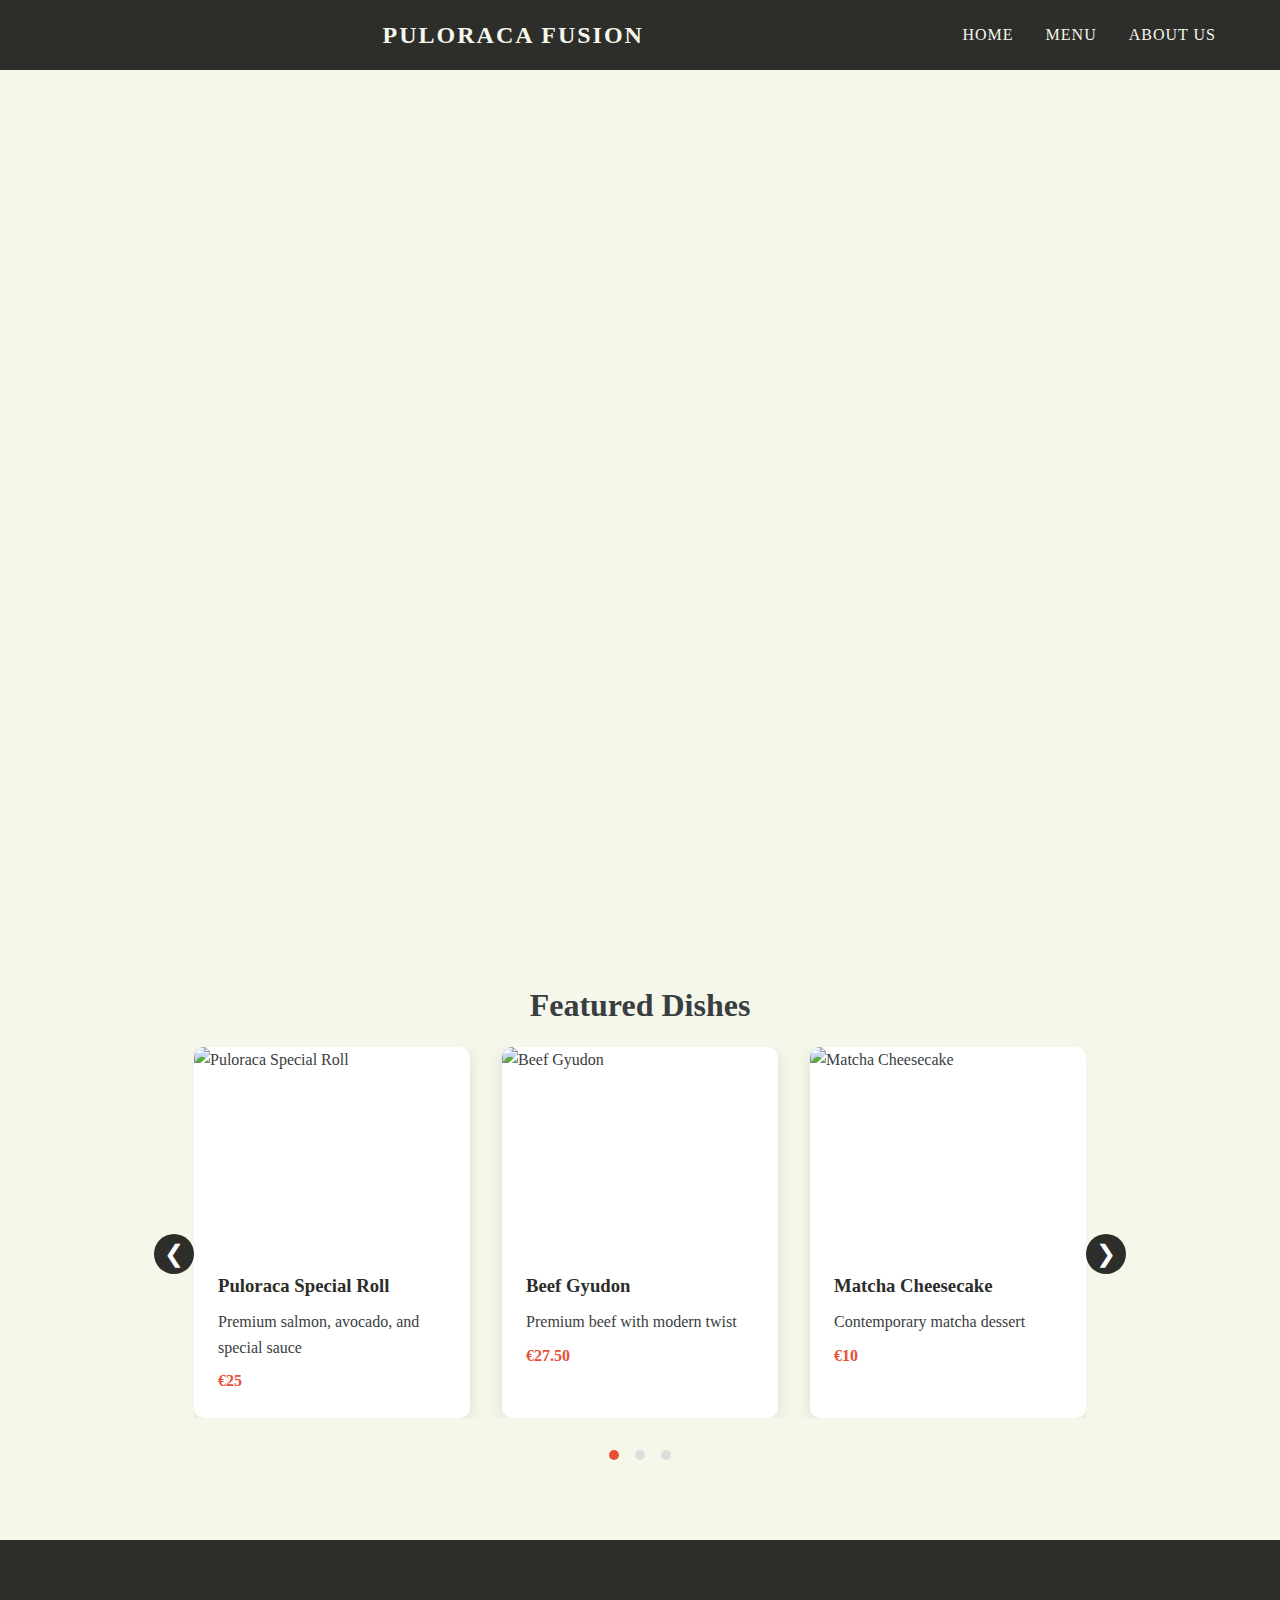
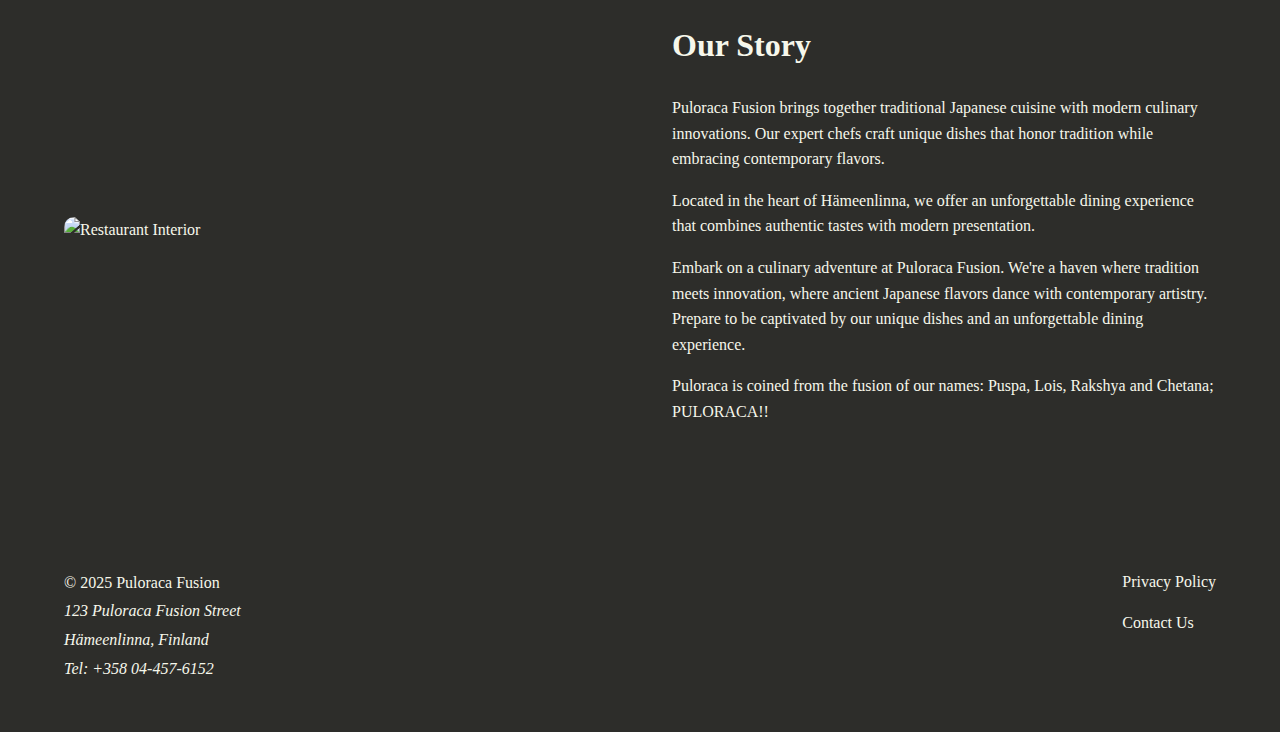
==== index.html @ 1c8d5018 "Update data" ====
<!DOCTYPE html>
<html lang="en">
<head>
    <meta charset="UTF-8">
    <meta name="viewport" content="width=device-width, initial-scale=1.0">
    <title>Puloraca Fusion - Modern Japanese Cuisine</title>
    <link rel="stylesheet" href="HTML AND OTHER PAGES\styles.css">
    <link href="https://fonts.googleapis.com/css2?family=Cinzel:wght@400;700&display=swap" rel="stylesheet">
</head>
<body>
     <nav class="navbar">
    <div class="nav-container">
        <div class="menu-toggle">
            <span></span>
            <span></span>
            <span></span>
        </div>
            <a href="index.html" class="logo">PULORACA FUSION</a>
            <div class="nav-links">
                <a href="index.html">Home</a>
                <a href="PuloracaMenu.jpg">Menu</a>
                <a href="ABOUTUS.png">About Us</a>
            </div>
        </div>
    </nav>

    <section class="hero">
        <div class="hero-content">
            <h1>
                Experience<br>
                Modern Japanese<br>
                Fusion
            </h1>
            <a href="reservation.html" class="cta-button">RESERVE TABLE</a>
        </div>
    </section>


    <section class="featured">
        <h2>Featured Dishes</h2>
        <div class="carousel-container">
            <button class="carousel-button prev" aria-label="Previous slide">❮</button>
            <div class="carousel-track-container">
                <div class="carousel-track">
                    <div class="featured-item">
                        <img src="fusionroll.jpg" alt="Puloraca Special Roll">
                        <div class="featured-text">
                            <h3>Puloraca Special Roll</h3>
                            <p>Premium salmon, avocado, and special sauce</p>
                            <span class="price">€25</span>
                        </div>
                    </div>
                    <div class="featured-item">
                        <img src="Premiumbeef.jpg" alt="Beef Gyudon">
                        <div class="featured-text">
                            <h3>Beef Gyudon</h3>
                            <p>Premium beef with modern twist</p>
                            <span class="price">€27.50</span>
                        </div>
                    </div>
                    <div class="featured-item">
                        <img src="matcha.jpg" alt="Matcha Cheesecake">
                        <div class="featured-text">
                            <h3>Matcha Cheesecake</h3>
                            <p>Contemporary matcha dessert</p>
                            <span class="price">€10</span>
                        </div>
                    </div>
                    <div class="featured-item">
                        <img src="tempura.jpg" alt="Tempura Platter">
                        <div class="featured-text">
                            <h3>Tempura Platter</h3>
                            <p>Assorted seafood and vegetable tempura</p>
                            <span class="price">€28</span>
                        </div>
                    </div>
                    <div class="featured-item">
                        <img src="yakitori.jpg" alt="Yakitori">
                        <div class="featured-text">
                            <h3>Yakitori</h3>
                            <p>Fried Octopus Balls</p>
                            <span class="price">€28</span>
                        </div>
                    </div>
                </div>
            </div>
            <button class="carousel-button next" aria-label="Next slide">❯</button>
            
            <div class="carousel-nav">
                <button class="carousel-indicator active"></button>
                <button class="carousel-indicator"></button>
                <button class="carousel-indicator"></button>
            </div>
        </div>
    </section>

    <section class="about">
        <div class="about-container">
            <div class="about-image">
                <img src="Interior.jpg" alt="Restaurant Interior">
            </div>
            <div class="about-content">
                <h2>Our Story</h2>
                <p>Puloraca Fusion brings together traditional Japanese cuisine with modern culinary innovations. Our expert chefs craft unique dishes that honor tradition while embracing contemporary flavors.</p>
                <p>Located in the heart of Hämeenlinna, we offer an unforgettable dining experience that combines authentic tastes with modern presentation. </p>
                <p>Embark on a culinary adventure at Puloraca Fusion. We're a haven where tradition meets innovation, where ancient Japanese flavors dance with contemporary artistry. Prepare to be captivated by our unique dishes and an unforgettable dining experience.</p>  
                <p>Puloraca is coined from the fusion of our names: Puspa, Lois, Rakshya and Chetana; PULORACA!!</p>
            </div>
        </div>
    </section>

    <footer>
        <div class="footer-container">
            <div class="footer-info">
                <p>© 2025 Puloraca Fusion</p>
                <address>
                    123 Puloraca Fusion Street<br>
                    Hämeenlinna, Finland<br>
                    Tel: +358 04-457-6152
                </address>
            </div>
            <div class="footer-links">
                <a href="HTML AND OTHER PAGES\privacy.html">Privacy Policy</a>
                <a href="HTML AND OTHER PAGES/contact from/contact.html">Contact Us</a>
            </div>
        </div>
    </footer>
    <script src="HTML AND OTHER PAGES\carousel.js"></script>
    <script src="HTML AND OTHER PAGES\nav.js"></script>
</body>
</html>
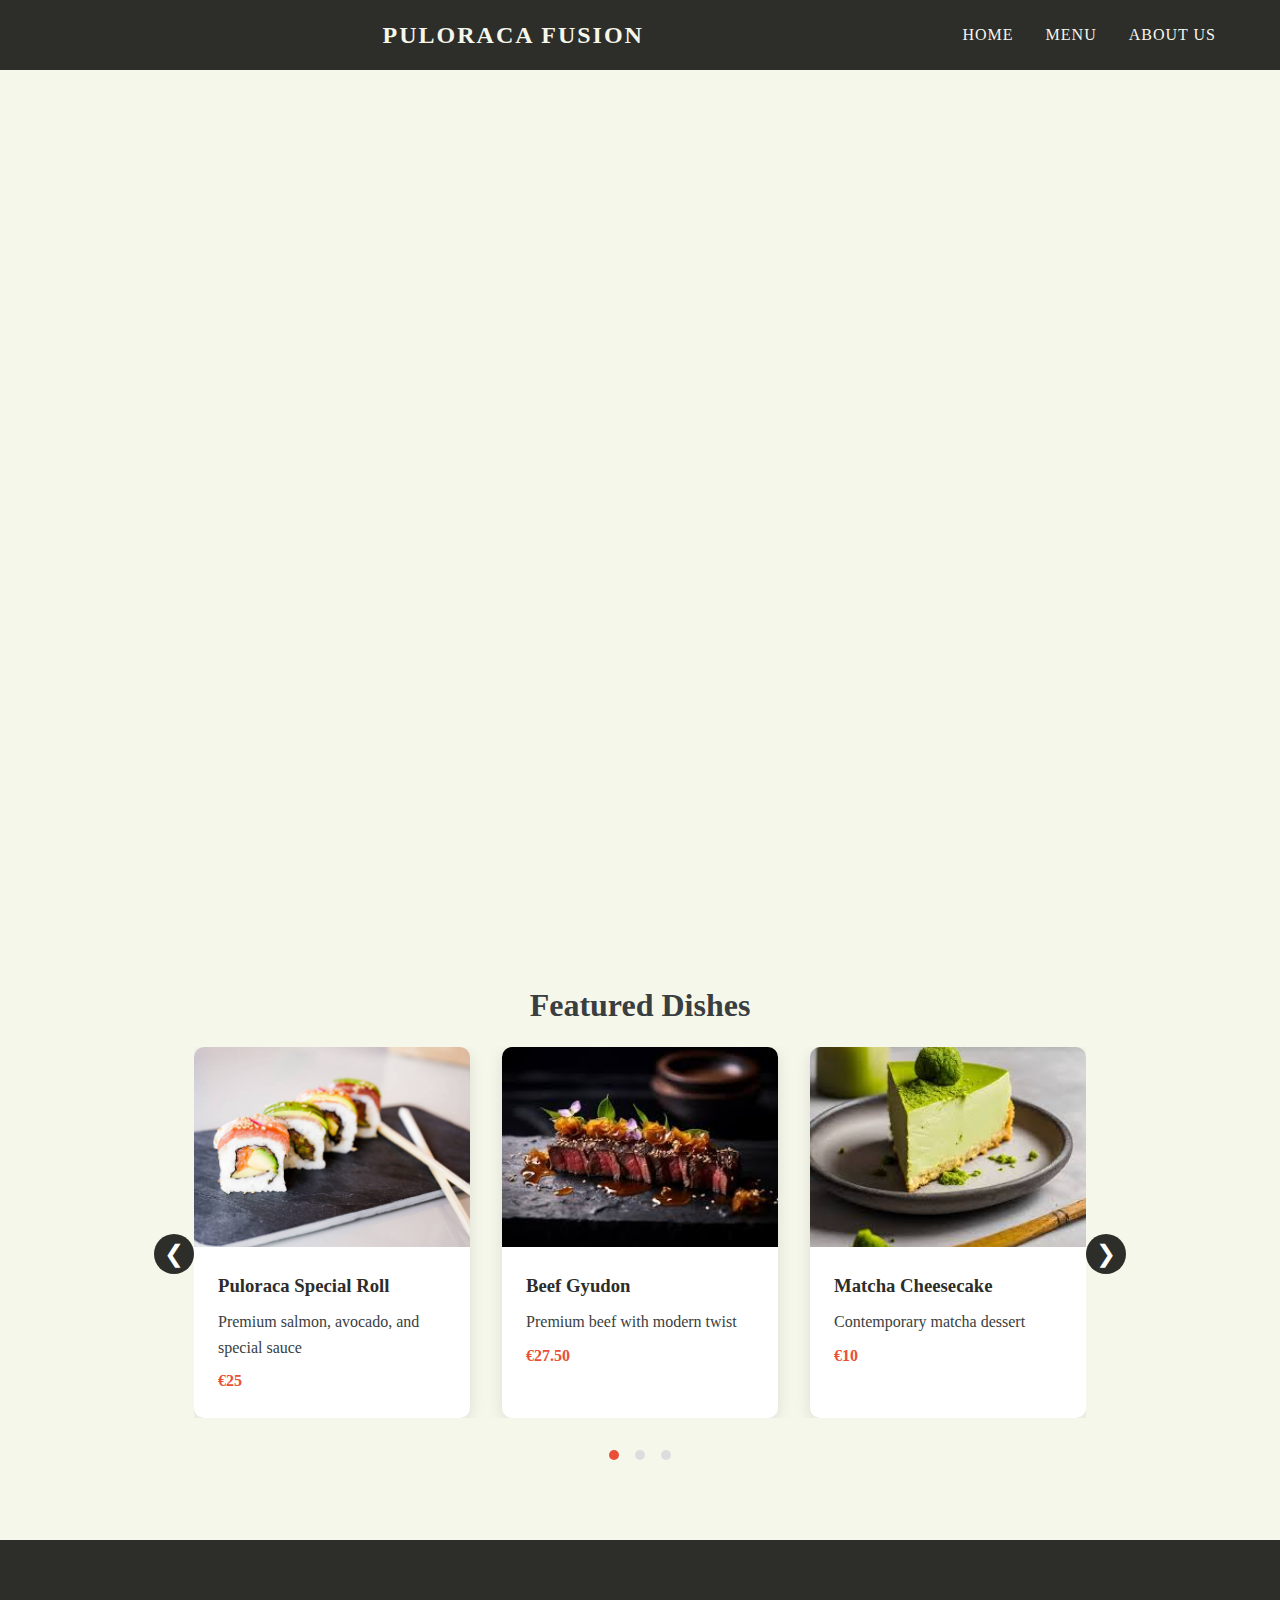
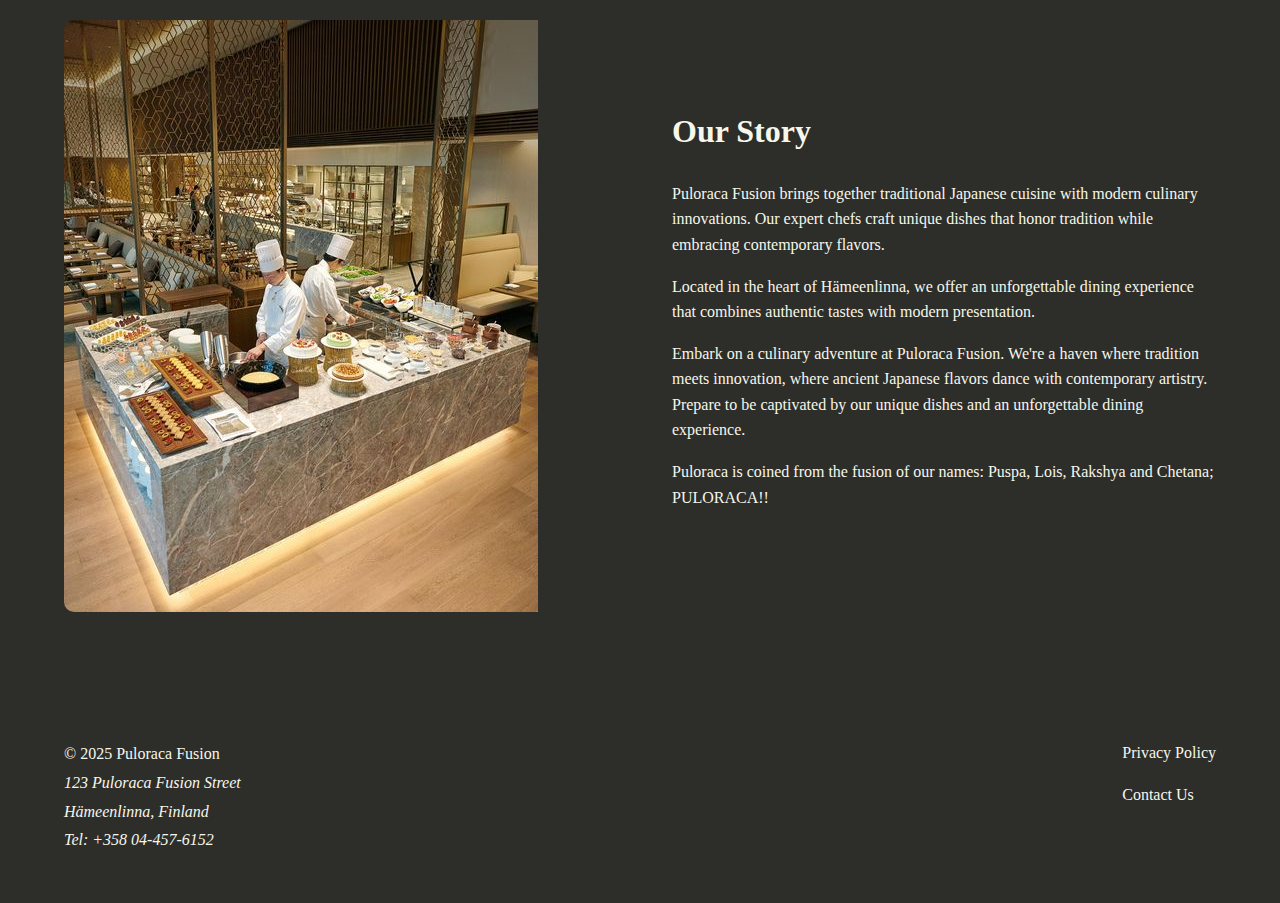
==== commit a71ee492: "Update" ====
--- a/index.html
+++ b/index.html
@@ -43,7 +43,7 @@
             <div class="carousel-track-container">
                 <div class="carousel-track">
                     <div class="featured-item">
-                        <img src="fusionroll.jpg" alt="Puloraca Special Roll">
+                        <img src="HTML AND OTHER PAGES\fusionroll.jpg" alt="Puloraca Special Roll">
                         <div class="featured-text">
                             <h3>Puloraca Special Roll</h3>
                             <p>Premium salmon, avocado, and special sauce</p>
@@ -51,7 +51,7 @@
                         </div>
                     </div>
                     <div class="featured-item">
-                        <img src="Premiumbeef.jpg" alt="Beef Gyudon">
+                        <img src="HTML AND OTHER PAGES\Premiumbeef.jpg" alt="Beef Gyudon">
                         <div class="featured-text">
                             <h3>Beef Gyudon</h3>
                             <p>Premium beef with modern twist</p>
@@ -59,7 +59,7 @@
                         </div>
                     </div>
                     <div class="featured-item">
-                        <img src="matcha.jpg" alt="Matcha Cheesecake">
+                        <img src="HTML AND OTHER PAGES\matcha.jpg" alt="Matcha Cheesecake">
                         <div class="featured-text">
                             <h3>Matcha Cheesecake</h3>
                             <p>Contemporary matcha dessert</p>
@@ -67,7 +67,7 @@
                         </div>
                     </div>
                     <div class="featured-item">
-                        <img src="tempura.jpg" alt="Tempura Platter">
+                        <img src="HTML AND OTHER PAGES\tempura.jpg" alt="Tempura Platter">
                         <div class="featured-text">
                             <h3>Tempura Platter</h3>
                             <p>Assorted seafood and vegetable tempura</p>
@@ -75,7 +75,7 @@
                         </div>
                     </div>
                     <div class="featured-item">
-                        <img src="yakitori.jpg" alt="Yakitori">
+                        <img src="HTML AND OTHER PAGES\yakitori.jpg" alt="Yakitori">
                         <div class="featured-text">
                             <h3>Yakitori</h3>
                             <p>Fried Octopus Balls</p>
@@ -97,7 +97,7 @@
     <section class="about">
         <div class="about-container">
             <div class="about-image">
-                <img src="Interior.jpg" alt="Restaurant Interior">
+                <img src="HTML AND OTHER PAGES\Interior.jpg" alt="Restaurant Interior">
             </div>
             <div class="about-content">
                 <h2>Our Story</h2>
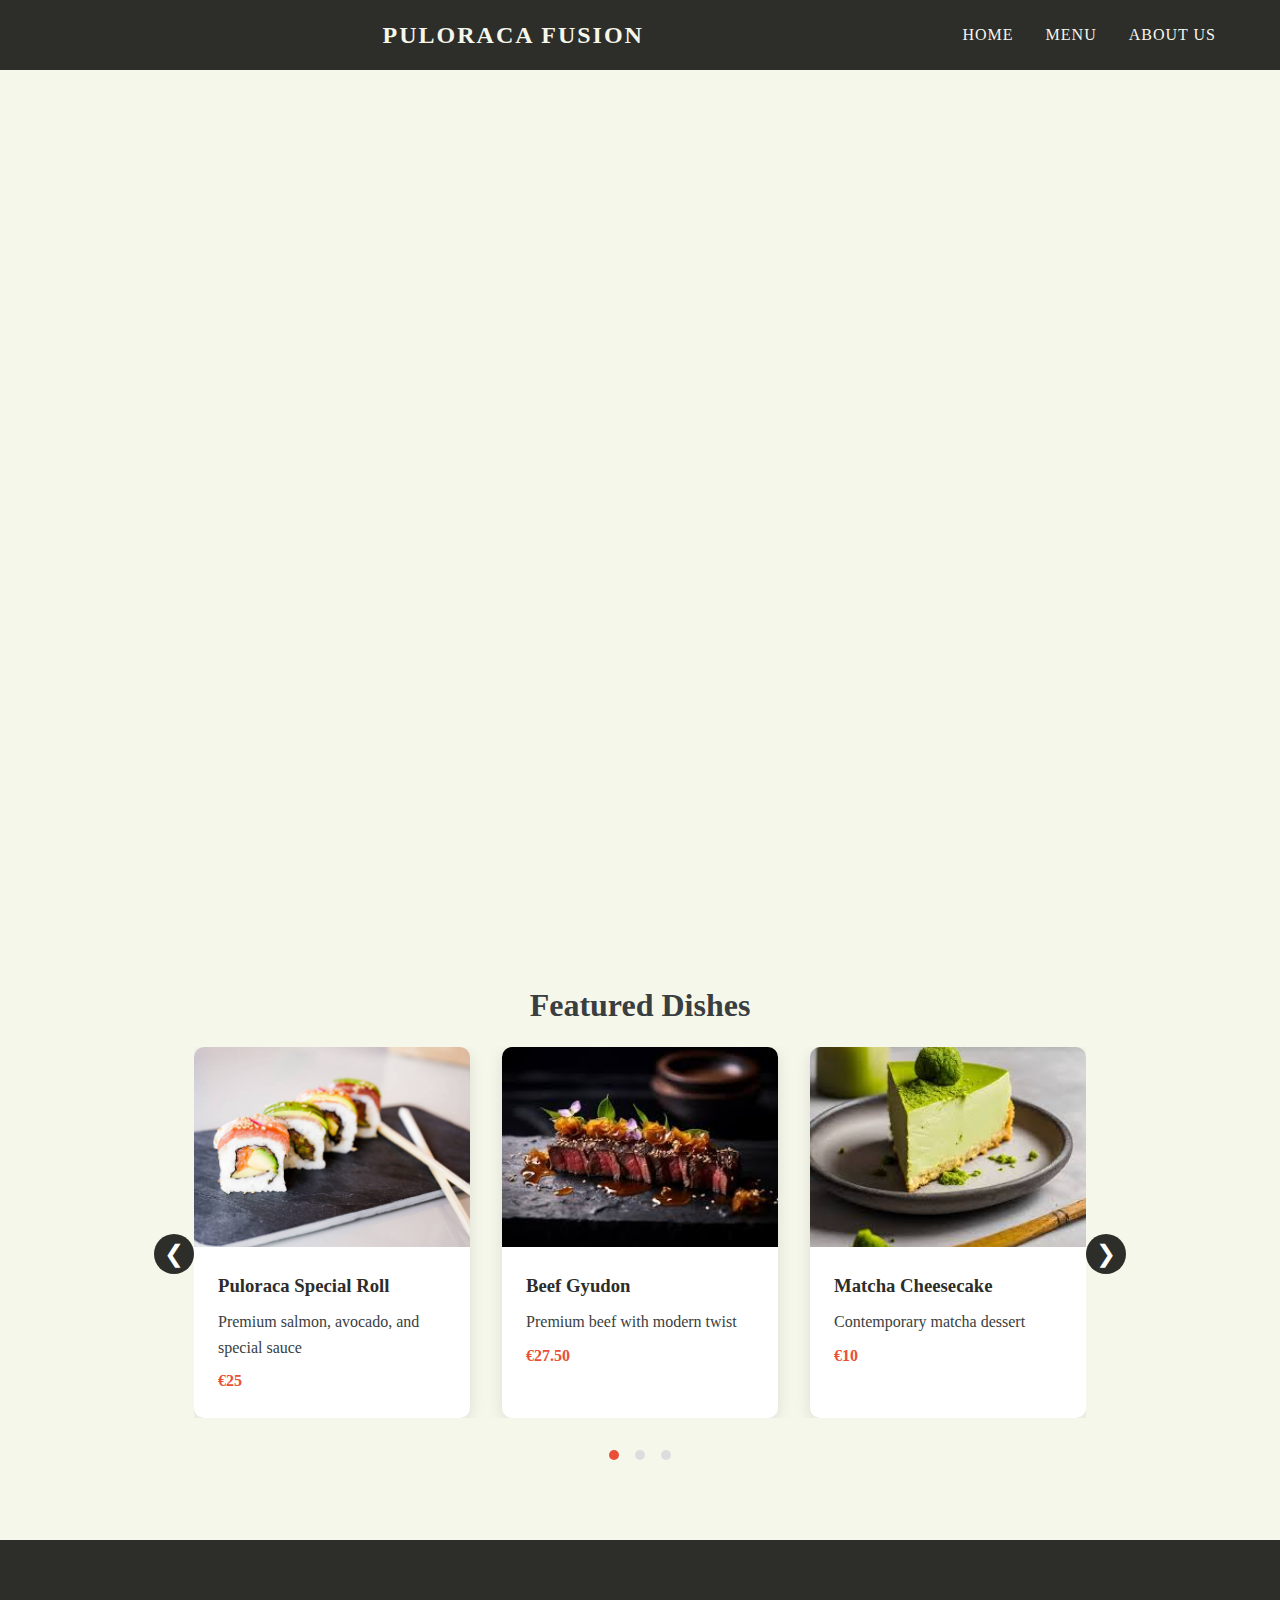
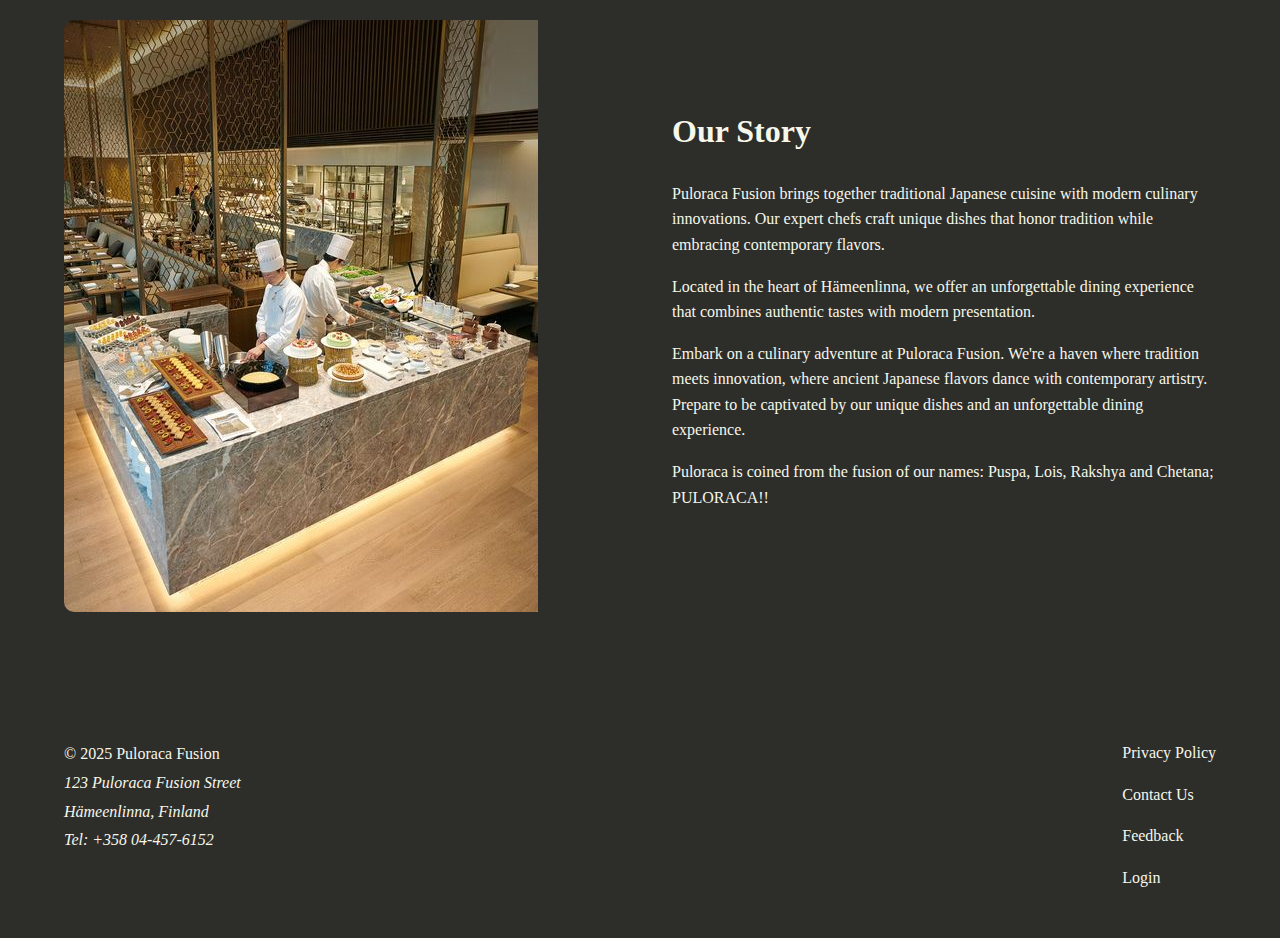
==== commit 83424fbf: "Update Settings" ====
--- a/index.html
+++ b/index.html
@@ -122,6 +122,8 @@
             <div class="footer-links">
                 <a href="HTML AND OTHER PAGES\privacy.html">Privacy Policy</a>
                 <a href="HTML AND OTHER PAGES/contact from/contact.html">Contact Us</a>
+                <a href="HTML AND OTHER PAGES/feedback/feedback_form.html">Feedback</a>
+                <a href="HTML AND OTHER PAGES/login/login.php">Login</a>
             </div>
         </div>
     </footer>
